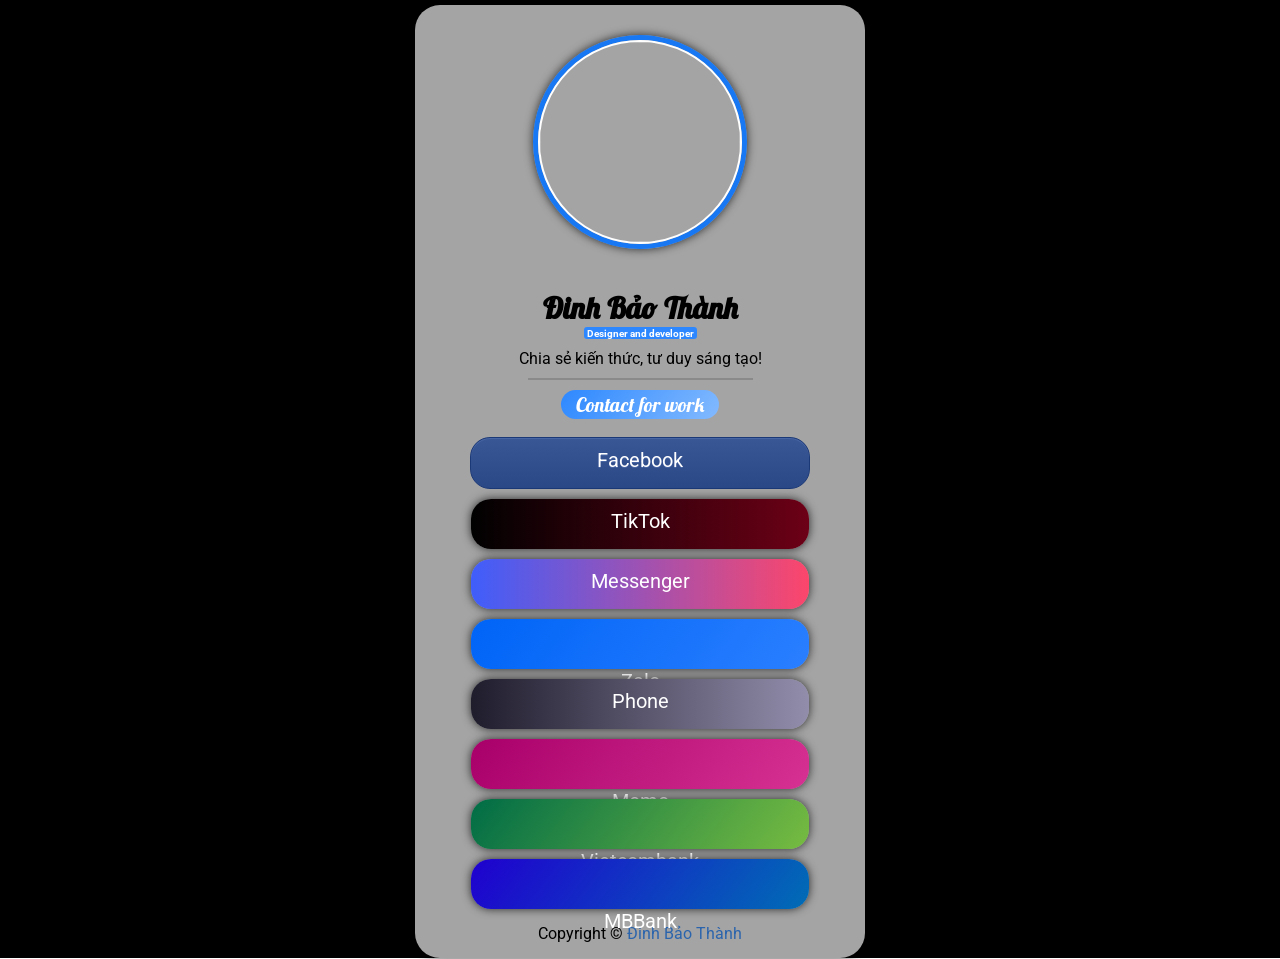
==== index.html @ b77a15d0 "Update index.html" ====
<html class="v2" dir="ltr" lang="vi" xmlns="http://www.w3.org/1999/xhtml" xmlns:b="http://www.google.com/2005/gml/b" xmlns:data="http://www.google.com/2005/gml/data" xmlns:expr="http://www.google.com/2005/gml/expr">

<head>
		<title>ThanhDB's Information</title>
<meta content="width=device-width, user-scalable=no, initial-scale=1.0, maximum-scale=1.0, minimum-scale=1.0" name="viewport">
<link href="https://1.bp.blogspot.com/-hgQuQLjKWiM/YKytpXcsa6I/AAAAAAAAFiU/j3Ixpn1632M_SuCVcgvFY01Vxg5gV2EdwCLcBGAsYHQ/s16000/favicon-1000x1000.png" rel="shortcut icon" type="image/x-icon">

<link href="https://raw.githubusercontent.com/thanhdinhbao/aboutme/8b7cab60537c223b03dc384424d38ad3d25a3074/all.css" rel="stylesheet">
<link href="https://raw.githubusercontent.com/thanhdinhbao/aboutme/main/bootstrap.min.css" rel="stylesheet">
<link href="https://raw.githubusercontent.com/thanhdinhbao/aboutme/main/sweetalert2.css" rel="stylesheet">
<!-- Bắt đầu css-->
<style id="page-skin-1" type="text/css">
<!--
@import url("https://fonts.googleapis.com/css?family=Roboto&display=swap");@import url("https://fonts.googleapis.com/css?family=Dancing+Script|Lobster|Pattaya|Srisakdi&display=swap");html,body{cursor:url("https://cdn.leanhduc.pro.vn/theme/theme-thong-tin-lien-he-version-2-0/images/mouse-f1.png"),auto}a:hover{cursor:url("https://cdn.leanhduc.pro.vn/theme/theme-thong-tin-lien-he-version-2-0/images/mouse-f2.png"),auto}.loader{background:#4568dc;background:-webkit-linear-gradient(to right,#b06ab3,#4568dc);background:linear-gradient(to right,#b06ab3,#4568dc);opacity:0.6;bottom:0;left:0;overflow:hidden;position:fixed;right:0;top:0;z-index:99999}.loader-inner{bottom:0;height:60px;left:0;margin:auto;position:absolute;right:0;top:0;width:100px}.loader-line-wrap{animation:spin 2000ms cubic-bezier(0.175,0.885,0.32,1.275) infinite;box-sizing:border-box;height:50px;left:0;overflow:hidden;position:absolute;top:0;transform-origin:50% 100%;width:100px}.loader-line{border:4px solid transparent;border-radius:100%;box-sizing:border-box;height:100px;left:0;margin:0 auto;position:absolute;right:0;top:0;width:100px}.loader-line-wrap:nth-child(1){animation-delay:-50ms}.loader-line-wrap:nth-child(2){animation-delay:-100ms}.loader-line-wrap:nth-child(3){animation-delay:-150ms}.loader-line-wrap:nth-child(4){animation-delay:-200ms}.loader-line-wrap:nth-child(5){animation-delay:-250ms}.loader-line-wrap:nth-child(1) .loader-line{border-color:hsl(0,80%,60%);height:90px;width:90px;top:7px}.loader-line-wrap:nth-child(2) .loader-line{border-color:hsl(60,80%,60%);height:76px;width:76px;top:14px}.loader-line-wrap:nth-child(3) .loader-line{border-color:hsl(120,80%,60%);height:62px;width:62px;top:21px}.loader-line-wrap:nth-child(4) .loader-line{border-color:hsl(180,80%,60%);height:48px;width:48px;top:28px}.loader-line-wrap:nth-child(5) .loader-line{border-color:hsl(240,80%,60%);height:34px;width:34px;top:35px}@keyframes spin{0%,15%{transform:rotate(0)}100%{transform:rotate(360deg)}}*{font-family:"Roboto";padding:0;margin:0}.border{position:relative;width:50%;height:2px;background-color:rgb(138,138,138)}#boxs{margin-top:3px}#bg{position:fixed;min-height:100vh;min-width:100%;background-image:url("https://cdn.leanhduc.pro.vn/theme/theme-thong-tin-lien-he-version-2-0/images/background.jpeg");background-size:cover;background-position:center;margin:0;padding:0;top:0;left:0}#window{position:absolute;min-height:100%;min-width:100%;background-color:#000000;padding:0;top:0;left:0}#main{z-index:2;position:relative;width:450px;padding-bottom:5px;background-color:#ffffffa4;border-radius:25px;margin-top:5px;-webkit-box-shadow:0 0 50px 0 rgba(0,0,0,0.74);box-shadow:0 0 10px 0 rgba(0,0,0,0.74)}#cover{position:relative;height:100%;width:100%;background-image:url("https://cdn.leanhduc.pro.vn/theme/theme-thong-tin-lien-he-version-2-0/images/cover.gif");background-position:center;background-size:cover;border-top-left-radius:25px;border-top-right-radius:25px;padding-top:30px;padding-bottom:30px}#bg-cover{position:absolute;height:100%;width:100%;background-image:url("https://cdn.leanhduc.pro.vn/theme/theme-thong-tin-lien-he-version-2-0/images/cover.gif");background-position:center;background-size:cover;border-top-left-radius:25px;border-top-right-radius:25px;filter:opacity(0.6)}#avatar{position:relative;background-position:center;background-size:cover;border-radius:100%;border:5px solid #1877f2;-webkit-box-shadow:0 0 50px 0 rgba(0,0,0,0.74);box-shadow:0 0 10px 0 rgba(0,0,0,0.74)}#avatar img{height:200px;width:200px;border-radius:50%;object-fit:cover;position:relative;border:2px solid #fff}.center{display:flex;justify-content:center;align-items:center;flex-direction:column;margin-top:0}#name{text-align:center;font-weight:bold;font-size:30px;margin-top:10px;margin-bottom:0;font-family:"Lobster"}#name i{color:#1877f2;font-size:25px}#bio{text-align:center;margin-top:10px;margin-bottom:10px;font-family:"Roboto";font-size:16px}#contact-text{display:inline-block;padding:2px 15px;border-radius:15px;margin-top:10px;margin:10px auto;text-align:center;font-weight:lighter;font-size:20px;color:#ffffff;background:rgb(45,136,255);background:rgb(45,136,255);background:-moz-linear-gradient(127deg,rgba(45,136,255,1) 0%,rgba(131,186,255,1) 100%);background:-webkit-linear-gradient(127deg,rgba(45,136,255,1) 0%,rgba(131,186,255,1) 100%);background:linear-gradient(127deg,rgba(45,136,255,1) 0%,rgba(131,186,255,1) 100%);font-family:"Lobster";transition:all 250ms;cursor:default}#contact-text:hover{transform:scale(1.2);padding:2px 55px}.box{height:50px;width:75%;margin:5px auto;border-radius:20px;background:rgb(42,100,173);background:-moz-linear-gradient(127deg,rgba(42,100,173,1) 0%,rgba(45,136,255,1) 100%);background:-webkit-linear-gradient(127deg,rgba(42,100,173,1) 0%,rgba(45,136,255,1) 100%);background:linear-gradient(127deg,rgba(42,100,173,1) 0%,rgba(45,136,255,1) 100%);filter:progid:DXImageTransform.Microsoft.gradient(startColorstr="#2a64ad",endColorstr="#2d88ff",GradientType=1);-webkit-box-shadow:0 0 50px 0 rgba(0,0,0,0.74);box-shadow:0 0 10px 0 rgba(0,0,0,0.74);z-index:1;transition:all 250ms}.box:hover{padding-right:20px}.icon{display:inline;position:relative;height:50px;width:50px}.icon i{font-size:30px;margin:10px 20px;color:#ffffff;transition:transform 250ms;z-index:2}.icon i:hover{transform:rotate(360deg)}.detail{position:relative;display:block;margin:0 auto;font-size:20px;color:#ffffff;text-align:center;margin-top:10px;transition:all 500ms;font-family:"Roboto"}.col-10{position:relative;max-height:100%}.col-10:hover .detail{filter:opacity(0);z-index:-5}.col-10:hover .linked{filter:opacity(1);z-index:5}.col-10:active .detail{filter:opacity(0);z-index:-5}.col-10:active .linked{filter:opacity(1);z-index:5}.fas{transition:all 250ms}.col-10:hover .fas{transform:rotate(360deg)}.linked{position:relative;margin:0 auto;font-size:20px;color:#ffffff;text-align:center;margin-top:10px;transition:all 500ms;top:-40px;z-index:-2;filter:opacity(0);transition:all 1000ms;font-family:"Roboto"}.div-logo{position:relative;height:30px;width:30px;background-position:center;background-size:cover;margin:10px 20px;z-index:5;transition:all 250ms}.div-logo:hover{transform:rotate(360deg)}@media only screen and (max-width:540px){#main{width:100vw;margin-top:0vw;margin-bottom:0;border-radius:0}#bg-cover{border-radius:0}#window{min-height:100%;min-width:100%}.linked{font-size:19px}}.facebook{background:#3a5795;color:#1c3977;background:linear-gradient(to bottom,#3a5795 0%,#2b4886 100%);background:-webkit-gradient(linear,left top,left bottom,color-stop(0%,#3a5795),color-stop(100%,#2b4886));background:-webkit-linear-gradient(top,#3a5795 0%,#2b4886 100%);background:-moz-linear-gradient(top,#3a5795 0%,#2b4886 100%);background:-o-linear-gradient(top,#3a5795 0%,#2b4886 100%);background:-ms-linear-gradient(top,#3a5795 0%,#2b4886 100%);filter:progid:DXImageTransform.Microsoft.gradient(startColorstr='#3A5795',endColorstr='#2B4886',GradientType=0);border:1px solid #1c3977;text-shadow:0 1px 0 #4966a4;-webkit-text-shadow:0 1px 0 #4966a4;-moz-text-shadow:0 1px 0 #4966a4;box-shadow:inset 0 1px 0 #4966a4;-webkit-box-shadow:inset 0 1px 0 #4966a4;-moz-box-shadow:inset 0 1px 0 #4966a4}.messenger{background:#fc466b;background:-webkit-linear-gradient(to right,#3f5efb,#fc466b);background:linear-gradient(to right,#3f5efb,#fc466b)}.tiktok{background:#010101;background:-webkit-linear-gradient(to right,#010101,#6c0016);background:linear-gradient(to right,#010101,#6c0016)}.zalo{background:#0064f7;background:linear-gradient(127deg,#0064f7 0%,#2a7fff 100%)}.zalo-icon{background-image:url("https://cdn.leanhduc.pro.vn/theme/theme-thong-tin-lien-he-version-2-0/images/zalo.png")}.phone{background:#1f1c2c;background:-webkit-linear-gradient(to right,#1f1c2c,#928dab);background:linear-gradient(to right,#1f1c2c,#928dab)}.momo{background:#a80069;background:linear-gradient(127deg,#a80069 0%,#d73193 100%)}.momo-icon{background-image:url("https://cdn.leanhduc.pro.vn/theme/theme-thong-tin-lien-he-version-2-0/images/momo.png")}.vietcombank{background:#006c46;background:linear-gradient(127deg,#006c46 0%,#77bc41 100%)}.vietcombank-icon{background-image:url("https://cdn.leanhduc.pro.vn/theme/theme-thong-tin-lien-he-version-2-0/images/vietcombank.png")}.mbbank{background:#1f00cf;background:linear-gradient(127deg,#1f00cf 0%,#006db5 100%)}.mbbank-icon{background-image:url("https://cdn.leanhduc.pro.vn/theme/theme-thong-tin-lien-he-version-2-0/images/mbbank.png")}.badge{font-weight:bold;color:#ffffff;background-color:#2d88ff;padding:0.5px 3px;border-radius:3px;font-size:10px}a{text-decoration:none!important;color:rgb(42,100,173)!important}
-->
</style>
<style>
.swal2-popup.swal2-toast{box-sizing:border-box;grid-column:1/4!important;grid-row:1/4!important;grid-template-columns:1fr 99fr 1fr;padding:1em;overflow-y:hidden;background:#fff;box-shadow:0 0 1px hsla(0deg,0%,0%,.075),0 1px 2px hsla(0deg,0%,0%,.075),1px 2px 4px hsla(0deg,0%,0%,.075),1px 3px 8px hsla(0deg,0%,0%,.075),2px 4px 16px hsla(0deg,0%,0%,.075);pointer-events:all}.swal2-popup.swal2-toast>*{grid-column:2}.swal2-popup.swal2-toast .swal2-title{margin:.5em 1em;padding:0;font-size:1em;text-align:initial}.swal2-popup.swal2-toast .swal2-loading{justify-content:center}.swal2-popup.swal2-toast .swal2-input{height:2em;margin:.5em;font-size:1em}.swal2-popup.swal2-toast .swal2-validation-message{font-size:1em}.swal2-popup.swal2-toast .swal2-footer{margin:.5em 0 0;padding:.5em 0 0;font-size:.8em}.swal2-popup.swal2-toast .swal2-close{grid-column:3/3;grid-row:1/99;align-self:center;width:.8em;height:.8em;margin:0;font-size:2em}.swal2-popup.swal2-toast .swal2-html-container{margin:.5em 1em;padding:0;font-size:1em;text-align:initial}.swal2-popup.swal2-toast .swal2-html-container:empty{padding:0}.swal2-popup.swal2-toast .swal2-loader{grid-column:1;grid-row:1/99;align-self:center;width:2em;height:2em;margin:.25em}.swal2-popup.swal2-toast .swal2-icon{grid-column:1;grid-row:1/99;align-self:center;width:2em;min-width:2em;height:2em;margin:0 .5em 0 0}.swal2-popup.swal2-toast .swal2-icon .swal2-icon-content{display:flex;align-items:center;font-size:1.8em;font-weight:700}.swal2-popup.swal2-toast .swal2-icon.swal2-success .swal2-success-ring{width:2em;height:2em}.swal2-popup.swal2-toast .swal2-icon.swal2-error [class^=swal2-x-mark-line]{top:.875em;width:1.375em}.swal2-popup.swal2-toast .swal2-icon.swal2-error [class^=swal2-x-mark-line][class$=left]{left:.3125em}.swal2-popup.swal2-toast .swal2-icon.swal2-error [class^=swal2-x-mark-line][class$=right]{right:.3125em}.swal2-popup.swal2-toast .swal2-actions{justify-content:flex-start;height:auto;margin:0;margin-top:.5em;padding:0 .5em}.swal2-popup.swal2-toast .swal2-styled{margin:.25em .5em;padding:.4em .6em;font-size:1em}.swal2-popup.swal2-toast .swal2-success{border-color:#a5dc86}.swal2-popup.swal2-toast .swal2-success [class^=swal2-success-circular-line]{position:absolute;width:1.6em;height:3em;transform:rotate(45deg);border-radius:50%}.swal2-popup.swal2-toast .swal2-success [class^=swal2-success-circular-line][class$=left]{top:-.8em;left:-.5em;transform:rotate(-45deg);transform-origin:2em 2em;border-radius:4em 0 0 4em}.swal2-popup.swal2-toast .swal2-success [class^=swal2-success-circular-line][class$=right]{top:-.25em;left:.9375em;transform-origin:0 1.5em;border-radius:0 4em 4em 0}.swal2-popup.swal2-toast .swal2-success .swal2-success-ring{width:2em;height:2em}.swal2-popup.swal2-toast .swal2-success .swal2-success-fix{top:0;left:.4375em;width:.4375em;height:2.6875em}.swal2-popup.swal2-toast .swal2-success [class^=swal2-success-line]{height:.3125em}.swal2-popup.swal2-toast .swal2-success [class^=swal2-success-line][class$=tip]{top:1.125em;left:.1875em;width:.75em}.swal2-popup.swal2-toast .swal2-success [class^=swal2-success-line][class$=long]{top:.9375em;right:.1875em;width:1.375em}.swal2-popup.swal2-toast .swal2-success.swal2-icon-show .swal2-success-line-tip{-webkit-animation:swal2-toast-animate-success-line-tip .75s;animation:swal2-toast-animate-success-line-tip .75s}.swal2-popup.swal2-toast .swal2-success.swal2-icon-show .swal2-success-line-long{-webkit-animation:swal2-toast-animate-success-line-long .75s;animation:swal2-toast-animate-success-line-long .75s}.swal2-popup.swal2-toast.swal2-show{-webkit-animation:swal2-toast-show .5s;animation:swal2-toast-show .5s}.swal2-popup.swal2-toast.swal2-hide{-webkit-animation:swal2-toast-hide .1s forwards;animation:swal2-toast-hide .1s forwards}.swal2-container{display:grid;position:fixed;z-index:1060;top:0;right:0;bottom:0;left:0;box-sizing:border-box;grid-template-areas:"top-start     top            top-end" "center-start  center         center-end" "bottom-start  bottom-center  bottom-end";grid-template-rows:minmax(-webkit-min-content,auto) minmax(-webkit-min-content,auto) minmax(-webkit-min-content,auto);grid-template-rows:minmax(min-content,auto) minmax(min-content,auto) minmax(min-content,auto);height:100%;padding:.625em;overflow-x:hidden;transition:background-color .1s;-webkit-overflow-scrolling:touch}.swal2-container.swal2-backdrop-show,.swal2-container.swal2-noanimation{background:rgba(0,0,0,.4)}.swal2-container.swal2-backdrop-hide{background:0 0!important}.swal2-container.swal2-bottom-start,.swal2-container.swal2-center-start,.swal2-container.swal2-top-start{grid-template-columns:minmax(0,1fr) auto auto}.swal2-container.swal2-bottom,.swal2-container.swal2-center,.swal2-container.swal2-top{grid-template-columns:auto minmax(0,1fr) auto}.swal2-container.swal2-bottom-end,.swal2-container.swal2-center-end,.swal2-container.swal2-top-end{grid-template-columns:auto auto minmax(0,1fr)}.swal2-container.swal2-top-start>.swal2-popup{align-self:start}.swal2-container.swal2-top>.swal2-popup{grid-column:2;align-self:start;justify-self:center}.swal2-container.swal2-top-end>.swal2-popup,.swal2-container.swal2-top-right>.swal2-popup{grid-column:3;align-self:start;justify-self:end}.swal2-container.swal2-center-left>.swal2-popup,.swal2-container.swal2-center-start>.swal2-popup{grid-row:2;align-self:center}.swal2-container.swal2-center>.swal2-popup{grid-column:2;grid-row:2;align-self:center;justify-self:center}.swal2-container.swal2-center-end>.swal2-popup,.swal2-container.swal2-center-right>.swal2-popup{grid-column:3;grid-row:2;align-self:center;justify-self:end}.swal2-container.swal2-bottom-left>.swal2-popup,.swal2-container.swal2-bottom-start>.swal2-popup{grid-column:1;grid-row:3;align-self:end}.swal2-container.swal2-bottom>.swal2-popup{grid-column:2;grid-row:3;justify-self:center;align-self:end}.swal2-container.swal2-bottom-end>.swal2-popup,.swal2-container.swal2-bottom-right>.swal2-popup{grid-column:3;grid-row:3;align-self:end;justify-self:end}.swal2-container.swal2-grow-fullscreen>.swal2-popup,.swal2-container.swal2-grow-row>.swal2-popup{grid-column:1/4;width:100%}.swal2-container.swal2-grow-column>.swal2-popup,.swal2-container.swal2-grow-fullscreen>.swal2-popup{grid-row:1/4;align-self:stretch}.swal2-container.swal2-no-transition{transition:none!important}.swal2-popup{display:none;position:relative;box-sizing:border-box;grid-template-columns:minmax(0,100%);width:32em;max-width:100%;padding:0 0 1.25em;border:none;border-radius:5px;background:#fff;color:#545454;font-family:inherit;font-size:1rem}.swal2-popup:focus{outline:0}.swal2-popup.swal2-loading{overflow-y:hidden}.swal2-title{position:relative;max-width:100%;margin:0;padding:.8em 1em 0;color:inherit;font-size:1.875em;font-weight:600;text-align:center;text-transform:none;word-wrap:break-word}.swal2-actions{display:flex;z-index:1;box-sizing:border-box;flex-wrap:wrap;align-items:center;justify-content:center;width:auto;margin:1.25em auto 0;padding:0}.swal2-actions:not(.swal2-loading) .swal2-styled[disabled]{opacity:.4}.swal2-actions:not(.swal2-loading) .swal2-styled:hover{background-image:linear-gradient(rgba(0,0,0,.1),rgba(0,0,0,.1))}.swal2-actions:not(.swal2-loading) .swal2-styled:active{background-image:linear-gradient(rgba(0,0,0,.2),rgba(0,0,0,.2))}.swal2-loader{display:none;align-items:center;justify-content:center;width:2.2em;height:2.2em;margin:0 1.875em;-webkit-animation:swal2-rotate-loading 1.5s linear 0s infinite normal;animation:swal2-rotate-loading 1.5s linear 0s infinite normal;border-width:.25em;border-style:solid;border-radius:100%;border-color:#2778c4 transparent #2778c4 transparent}.swal2-styled{margin:.3125em;padding:.625em 1.1em;transition:box-shadow .1s;box-shadow:0 0 0 3px transparent;font-weight:500}.swal2-styled:not([disabled]){cursor:pointer}.swal2-styled.swal2-confirm{border:0;border-radius:.25em;background:initial;background-color:#7066e0;color:#fff;font-size:1em}.swal2-styled.swal2-confirm:focus{box-shadow:0 0 0 3px rgba(112,102,224,.5)}.swal2-styled.swal2-deny{border:0;border-radius:.25em;background:initial;background-color:#dc3741;color:#fff;font-size:1em}.swal2-styled.swal2-deny:focus{box-shadow:0 0 0 3px rgba(220,55,65,.5)}.swal2-styled.swal2-cancel{border:0;border-radius:.25em;background:initial;background-color:#6e7881;color:#fff;font-size:1em}.swal2-styled.swal2-cancel:focus{box-shadow:0 0 0 3px rgba(110,120,129,.5)}.swal2-styled.swal2-default-outline:focus{box-shadow:0 0 0 3px rgba(100,150,200,.5)}.swal2-styled:focus{outline:0}.swal2-styled::-moz-focus-inner{border:0}.swal2-footer{justify-content:center;margin:1em 0 0;padding:1em 1em 0;border-top:1px solid #eee;color:inherit;font-size:1em}.swal2-timer-progress-bar-container{position:absolute;right:0;bottom:0;left:0;grid-column:auto!important;overflow:hidden;border-bottom-right-radius:5px;border-bottom-left-radius:5px}.swal2-timer-progress-bar{width:100%;height:.25em;background:rgba(0,0,0,.2)}.swal2-image{max-width:100%;margin:2em auto 1em}.swal2-close{z-index:2;align-items:center;justify-content:center;width:1.2em;height:1.2em;margin-top:0;margin-right:0;margin-bottom:-1.2em;padding:0;overflow:hidden;transition:color .1s,box-shadow .1s;border:none;border-radius:5px;background:0 0;color:#ccc;font-family:serif;font-family:monospace;font-size:2.5em;cursor:pointer;justify-self:end}.swal2-close:hover{transform:none;background:0 0;color:#f27474}.swal2-close:focus{outline:0;box-shadow:inset 0 0 0 3px rgba(100,150,200,.5)}.swal2-close::-moz-focus-inner{border:0}.swal2-html-container{z-index:1;justify-content:center;margin:1em 1.6em .3em;padding:0;overflow:auto;color:inherit;font-size:1.125em;font-weight:400;line-height:normal;text-align:center;word-wrap:break-word;word-break:break-word}.swal2-checkbox,.swal2-file,.swal2-input,.swal2-radio,.swal2-select,.swal2-textarea{margin:1em 2em 3px}.swal2-file,.swal2-input,.swal2-textarea{box-sizing:border-box;width:auto;transition:border-color .1s,box-shadow .1s;border:1px solid #d9d9d9;border-radius:.1875em;background:0 0;box-shadow:inset 0 1px 1px rgba(0,0,0,.06),0 0 0 3px transparent;color:inherit;font-size:1.125em}.swal2-file.swal2-inputerror,.swal2-input.swal2-inputerror,.swal2-textarea.swal2-inputerror{border-color:#f27474!important;box-shadow:0 0 2px #f27474!important}.swal2-file:focus,.swal2-input:focus,.swal2-textarea:focus{border:1px solid #b4dbed;outline:0;box-shadow:inset 0 1px 1px rgba(0,0,0,.06),0 0 0 3px rgba(100,150,200,.5)}.swal2-file::-moz-placeholder,.swal2-input::-moz-placeholder,.swal2-textarea::-moz-placeholder{color:#ccc}.swal2-file:-ms-input-placeholder,.swal2-input:-ms-input-placeholder,.swal2-textarea:-ms-input-placeholder{color:#ccc}.swal2-file::placeholder,.swal2-input::placeholder,.swal2-textarea::placeholder{color:#ccc}.swal2-range{margin:1em 2em 3px;background:#fff}.swal2-range input{width:80%}.swal2-range output{width:20%;color:inherit;font-weight:600;text-align:center}.swal2-range input,.swal2-range output{height:2.625em;padding:0;font-size:1.125em;line-height:2.625em}.swal2-input{height:2.625em;padding:0 .75em}.swal2-file{width:75%;margin-right:auto;margin-left:auto;background:0 0;font-size:1.125em}.swal2-textarea{height:6.75em;padding:.75em}.swal2-select{min-width:50%;max-width:100%;padding:.375em .625em;background:0 0;color:inherit;font-size:1.125em}.swal2-checkbox,.swal2-radio{align-items:center;justify-content:center;background:#fff;color:inherit}.swal2-checkbox label,.swal2-radio label{margin:0 .6em;font-size:1.125em}.swal2-checkbox input,.swal2-radio input{flex-shrink:0;margin:0 .4em}.swal2-input-label{display:flex;justify-content:center;margin:1em auto 0}.swal2-validation-message{align-items:center;justify-content:center;margin:1em 0 0;padding:.625em;overflow:hidden;background:#f0f0f0;color:#666;font-size:1em;font-weight:300}.swal2-validation-message::before{content:"!";display:inline-block;width:1.5em;min-width:1.5em;height:1.5em;margin:0 .625em;border-radius:50%;background-color:#f27474;color:#fff;font-weight:600;line-height:1.5em;text-align:center}.swal2-icon{position:relative;box-sizing:content-box;justify-content:center;width:5em;height:5em;margin:2.5em auto .6em;border:.25em solid transparent;border-radius:50%;border-color:#000;font-family:inherit;line-height:5em;cursor:default;-webkit-user-select:none;-moz-user-select:none;-ms-user-select:none;user-select:none}.swal2-icon .swal2-icon-content{display:flex;align-items:center;font-size:3.75em}.swal2-icon.swal2-error{border-color:#f27474;color:#f27474}.swal2-icon.swal2-error .swal2-x-mark{position:relative;flex-grow:1}.swal2-icon.swal2-error [class^=swal2-x-mark-line]{display:block;position:absolute;top:2.3125em;width:2.9375em;height:.3125em;border-radius:.125em;background-color:#f27474}.swal2-icon.swal2-error [class^=swal2-x-mark-line][class$=left]{left:1.0625em;transform:rotate(45deg)}.swal2-icon.swal2-error [class^=swal2-x-mark-line][class$=right]{right:1em;transform:rotate(-45deg)}.swal2-icon.swal2-error.swal2-icon-show{-webkit-animation:swal2-animate-error-icon .5s;animation:swal2-animate-error-icon .5s}.swal2-icon.swal2-error.swal2-icon-show .swal2-x-mark{-webkit-animation:swal2-animate-error-x-mark .5s;animation:swal2-animate-error-x-mark .5s}.swal2-icon.swal2-warning{border-color:#facea8;color:#f8bb86}.swal2-icon.swal2-warning.swal2-icon-show{-webkit-animation:swal2-animate-error-icon .5s;animation:swal2-animate-error-icon .5s}.swal2-icon.swal2-warning.swal2-icon-show .swal2-icon-content{-webkit-animation:swal2-animate-i-mark .5s;animation:swal2-animate-i-mark .5s}.swal2-icon.swal2-info{border-color:#9de0f6;color:#3fc3ee}.swal2-icon.swal2-info.swal2-icon-show{-webkit-animation:swal2-animate-error-icon .5s;animation:swal2-animate-error-icon .5s}.swal2-icon.swal2-info.swal2-icon-show .swal2-icon-content{-webkit-animation:swal2-animate-i-mark .8s;animation:swal2-animate-i-mark .8s}.swal2-icon.swal2-question{border-color:#c9dae1;color:#87adbd}.swal2-icon.swal2-question.swal2-icon-show{-webkit-animation:swal2-animate-error-icon .5s;animation:swal2-animate-error-icon .5s}.swal2-icon.swal2-question.swal2-icon-show .swal2-icon-content{-webkit-animation:swal2-animate-question-mark .8s;animation:swal2-animate-question-mark .8s}.swal2-icon.swal2-success{border-color:#a5dc86;color:#a5dc86}.swal2-icon.swal2-success [class^=swal2-success-circular-line]{position:absolute;width:3.75em;height:7.5em;transform:rotate(45deg);border-radius:50%}.swal2-icon.swal2-success [class^=swal2-success-circular-line][class$=left]{top:-.4375em;left:-2.0635em;transform:rotate(-45deg);transform-origin:3.75em 3.75em;border-radius:7.5em 0 0 7.5em}.swal2-icon.swal2-success [class^=swal2-success-circular-line][class$=right]{top:-.6875em;left:1.875em;transform:rotate(-45deg);transform-origin:0 3.75em;border-radius:0 7.5em 7.5em 0}.swal2-icon.swal2-success .swal2-success-ring{position:absolute;z-index:2;top:-.25em;left:-.25em;box-sizing:content-box;width:100%;height:100%;border:.25em solid rgba(165,220,134,.3);border-radius:50%}.swal2-icon.swal2-success .swal2-success-fix{position:absolute;z-index:1;top:.5em;left:1.625em;width:.4375em;height:5.625em;transform:rotate(-45deg)}.swal2-icon.swal2-success [class^=swal2-success-line]{display:block;position:absolute;z-index:2;height:.3125em;border-radius:.125em;background-color:#a5dc86}.swal2-icon.swal2-success [class^=swal2-success-line][class$=tip]{top:2.875em;left:.8125em;width:1.5625em;transform:rotate(45deg)}.swal2-icon.swal2-success [class^=swal2-success-line][class$=long]{top:2.375em;right:.5em;width:2.9375em;transform:rotate(-45deg)}.swal2-icon.swal2-success.swal2-icon-show .swal2-success-line-tip{-webkit-animation:swal2-animate-success-line-tip .75s;animation:swal2-animate-success-line-tip .75s}.swal2-icon.swal2-success.swal2-icon-show .swal2-success-line-long{-webkit-animation:swal2-animate-success-line-long .75s;animation:swal2-animate-success-line-long .75s}.swal2-icon.swal2-success.swal2-icon-show .swal2-success-circular-line-right{-webkit-animation:swal2-rotate-success-circular-line 4.25s ease-in;animation:swal2-rotate-success-circular-line 4.25s ease-in}.swal2-progress-steps{flex-wrap:wrap;align-items:center;max-width:100%;margin:1.25em auto;padding:0;background:0 0;font-weight:600}.swal2-progress-steps li{display:inline-block;position:relative}.swal2-progress-steps .swal2-progress-step{z-index:20;flex-shrink:0;width:2em;height:2em;border-radius:2em;background:#2778c4;color:#fff;line-height:2em;text-align:center}.swal2-progress-steps .swal2-progress-step.swal2-active-progress-step{background:#2778c4}.swal2-progress-steps .swal2-progress-step.swal2-active-progress-step~.swal2-progress-step{background:#add8e6;color:#fff}.swal2-progress-steps .swal2-progress-step.swal2-active-progress-step~.swal2-progress-step-line{background:#add8e6}.swal2-progress-steps .swal2-progress-step-line{z-index:10;flex-shrink:0;width:2.5em;height:.4em;margin:0 -1px;background:#2778c4}[class^=swal2]{-webkit-tap-highlight-color:transparent}.swal2-show{-webkit-animation:swal2-show .3s;animation:swal2-show .3s}.swal2-hide{-webkit-animation:swal2-hide .15s forwards;animation:swal2-hide .15s forwards}.swal2-noanimation{transition:none}.swal2-scrollbar-measure{position:absolute;top:-9999px;width:50px;height:50px;overflow:scroll}.swal2-rtl .swal2-close{margin-right:initial;margin-left:0}.swal2-rtl .swal2-timer-progress-bar{right:0;left:auto}.swal2-no-war{display:flex;position:fixed;z-index:1061;top:0;left:0;align-items:center;justify-content:center;width:100%;height:3.375em;background:#20232a;color:#fff;text-align:center}.swal2-no-war a{color:#61dafb;text-decoration:none}.swal2-no-war a:hover{text-decoration:underline}@-webkit-keyframes swal2-toast-show{0%{transform:translateY(-.625em) rotateZ(2deg)}33%{transform:translateY(0) rotateZ(-2deg)}66%{transform:translateY(.3125em) rotateZ(2deg)}100%{transform:translateY(0) rotateZ(0)}}@keyframes swal2-toast-show{0%{transform:translateY(-.625em) rotateZ(2deg)}33%{transform:translateY(0) rotateZ(-2deg)}66%{transform:translateY(.3125em) rotateZ(2deg)}100%{transform:translateY(0) rotateZ(0)}}@-webkit-keyframes swal2-toast-hide{100%{transform:rotateZ(1deg);opacity:0}}@keyframes swal2-toast-hide{100%{transform:rotateZ(1deg);opacity:0}}@-webkit-keyframes swal2-toast-animate-success-line-tip{0%{top:.5625em;left:.0625em;width:0}54%{top:.125em;left:.125em;width:0}70%{top:.625em;left:-.25em;width:1.625em}84%{top:1.0625em;left:.75em;width:.5em}100%{top:1.125em;left:.1875em;width:.75em}}@keyframes swal2-toast-animate-success-line-tip{0%{top:.5625em;left:.0625em;width:0}54%{top:.125em;left:.125em;width:0}70%{top:.625em;left:-.25em;width:1.625em}84%{top:1.0625em;left:.75em;width:.5em}100%{top:1.125em;left:.1875em;width:.75em}}@-webkit-keyframes swal2-toast-animate-success-line-long{0%{top:1.625em;right:1.375em;width:0}65%{top:1.25em;right:.9375em;width:0}84%{top:.9375em;right:0;width:1.125em}100%{top:.9375em;right:.1875em;width:1.375em}}@keyframes swal2-toast-animate-success-line-long{0%{top:1.625em;right:1.375em;width:0}65%{top:1.25em;right:.9375em;width:0}84%{top:.9375em;right:0;width:1.125em}100%{top:.9375em;right:.1875em;width:1.375em}}@-webkit-keyframes swal2-show{0%{transform:scale(.7)}45%{transform:scale(1.05)}80%{transform:scale(.95)}100%{transform:scale(1)}}@keyframes swal2-show{0%{transform:scale(.7)}45%{transform:scale(1.05)}80%{transform:scale(.95)}100%{transform:scale(1)}}@-webkit-keyframes swal2-hide{0%{transform:scale(1);opacity:1}100%{transform:scale(.5);opacity:0}}@keyframes swal2-hide{0%{transform:scale(1);opacity:1}100%{transform:scale(.5);opacity:0}}@-webkit-keyframes swal2-animate-success-line-tip{0%{top:1.1875em;left:.0625em;width:0}54%{top:1.0625em;left:.125em;width:0}70%{top:2.1875em;left:-.375em;width:3.125em}84%{top:3em;left:1.3125em;width:1.0625em}100%{top:2.8125em;left:.8125em;width:1.5625em}}@keyframes swal2-animate-success-line-tip{0%{top:1.1875em;left:.0625em;width:0}54%{top:1.0625em;left:.125em;width:0}70%{top:2.1875em;left:-.375em;width:3.125em}84%{top:3em;left:1.3125em;width:1.0625em}100%{top:2.8125em;left:.8125em;width:1.5625em}}@-webkit-keyframes swal2-animate-success-line-long{0%{top:3.375em;right:2.875em;width:0}65%{top:3.375em;right:2.875em;width:0}84%{top:2.1875em;right:0;width:3.4375em}100%{top:2.375em;right:.5em;width:2.9375em}}@keyframes swal2-animate-success-line-long{0%{top:3.375em;right:2.875em;width:0}65%{top:3.375em;right:2.875em;width:0}84%{top:2.1875em;right:0;width:3.4375em}100%{top:2.375em;right:.5em;width:2.9375em}}@-webkit-keyframes swal2-rotate-success-circular-line{0%{transform:rotate(-45deg)}5%{transform:rotate(-45deg)}12%{transform:rotate(-405deg)}100%{transform:rotate(-405deg)}}@keyframes swal2-rotate-success-circular-line{0%{transform:rotate(-45deg)}5%{transform:rotate(-45deg)}12%{transform:rotate(-405deg)}100%{transform:rotate(-405deg)}}@-webkit-keyframes swal2-animate-error-x-mark{0%{margin-top:1.625em;transform:scale(.4);opacity:0}50%{margin-top:1.625em;transform:scale(.4);opacity:0}80%{margin-top:-.375em;transform:scale(1.15)}100%{margin-top:0;transform:scale(1);opacity:1}}@keyframes swal2-animate-error-x-mark{0%{margin-top:1.625em;transform:scale(.4);opacity:0}50%{margin-top:1.625em;transform:scale(.4);opacity:0}80%{margin-top:-.375em;transform:scale(1.15)}100%{margin-top:0;transform:scale(1);opacity:1}}@-webkit-keyframes swal2-animate-error-icon{0%{transform:rotateX(100deg);opacity:0}100%{transform:rotateX(0);opacity:1}}@keyframes swal2-animate-error-icon{0%{transform:rotateX(100deg);opacity:0}100%{transform:rotateX(0);opacity:1}}@-webkit-keyframes swal2-rotate-loading{0%{transform:rotate(0)}100%{transform:rotate(360deg)}}@keyframes swal2-rotate-loading{0%{transform:rotate(0)}100%{transform:rotate(360deg)}}@-webkit-keyframes swal2-animate-question-mark{0%{transform:rotateY(-360deg)}100%{transform:rotateY(0)}}@keyframes swal2-animate-question-mark{0%{transform:rotateY(-360deg)}100%{transform:rotateY(0)}}@-webkit-keyframes swal2-animate-i-mark{0%{transform:rotateZ(45deg);opacity:0}25%{transform:rotateZ(-25deg);opacity:.4}50%{transform:rotateZ(15deg);opacity:.8}75%{transform:rotateZ(-5deg);opacity:1}100%{transform:rotateX(0);opacity:1}}@keyframes swal2-animate-i-mark{0%{transform:rotateZ(45deg);opacity:0}25%{transform:rotateZ(-25deg);opacity:.4}50%{transform:rotateZ(15deg);opacity:.8}75%{transform:rotateZ(-5deg);opacity:1}100%{transform:rotateX(0);opacity:1}}body.swal2-shown:not(.swal2-no-backdrop):not(.swal2-toast-shown){overflow:hidden}body.swal2-height-auto{height:auto!important}body.swal2-no-backdrop .swal2-container{background-color:transparent!important;pointer-events:none}body.swal2-no-backdrop .swal2-container .swal2-popup{pointer-events:all}body.swal2-no-backdrop .swal2-container .swal2-modal{box-shadow:0 0 10px rgba(0,0,0,.4)}@media print{body.swal2-shown:not(.swal2-no-backdrop):not(.swal2-toast-shown){overflow-y:scroll!important}body.swal2-shown:not(.swal2-no-backdrop):not(.swal2-toast-shown)>[aria-hidden=true]{display:none}body.swal2-shown:not(.swal2-no-backdrop):not(.swal2-toast-shown) .swal2-container{position:static!important}}body.swal2-toast-shown .swal2-container{box-sizing:border-box;width:360px;max-width:100%;background-color:transparent;pointer-events:none}body.swal2-toast-shown .swal2-container.swal2-top{top:0;right:auto;bottom:auto;left:50%;transform:translateX(-50%)}body.swal2-toast-shown .swal2-container.swal2-top-end,body.swal2-toast-shown .swal2-container.swal2-top-right{top:0;right:0;bottom:auto;left:auto}body.swal2-toast-shown .swal2-container.swal2-top-left,body.swal2-toast-shown .swal2-container.swal2-top-start{top:0;right:auto;bottom:auto;left:0}body.swal2-toast-shown .swal2-container.swal2-center-left,body.swal2-toast-shown .swal2-container.swal2-center-start{top:50%;right:auto;bottom:auto;left:0;transform:translateY(-50%)}body.swal2-toast-shown .swal2-container.swal2-center{top:50%;right:auto;bottom:auto;left:50%;transform:translate(-50%,-50%)}body.swal2-toast-shown .swal2-container.swal2-center-end,body.swal2-toast-shown .swal2-container.swal2-center-right{top:50%;right:0;bottom:auto;left:auto;transform:translateY(-50%)}body.swal2-toast-shown .swal2-container.swal2-bottom-left,body.swal2-toast-shown .swal2-container.swal2-bottom-start{top:auto;right:auto;bottom:0;left:0}body.swal2-toast-shown .swal2-container.swal2-bottom{top:auto;right:auto;bottom:0;left:50%;transform:translateX(-50%)}body.swal2-toast-shown .swal2-container.swal2-bottom-end,body.swal2-toast-shown .swal2-container.swal2-bottom-right{top:auto;right:0;bottom:0;left:auto}
</style>
</head>
	<!-- Bắt đầu phần hiển thị -->
<body>
<div class="loader" style="display: none;">
<div class="loader-inner">
<div class="loader-line-wrap">
<div class="loader-line"></div>
</div>
<div class="loader-line-wrap">
<div class="loader-line"></div>
</div>
<div class="loader-line-wrap">
<div class="loader-line"></div>
</div>
<div class="loader-line-wrap">
<div class="loader-line"></div>
</div>
<div class="loader-line-wrap">
<div class="loader-line"></div>
</div>
</div>
</div>
<!-- main -->
<div class="center" id="window">
<div id="main">
<!-- avatar -->
<div class="center" id="cover">
<div id="bg-cover"></div>
<div id="avatar">
<img alt="avt" src="https://raw.githubusercontent.com/thanhdinhbao/aboutme/main/thanhdinhbao.jpg">
</div>
</div>
<div id="content">
<!-- info -->
<p id="name">
						Đinh Bảo Thành <i class="fad fa-badge-check"></i>
</p>
<div class="center">
<span class="badge">
<i class="fas fa-code"></i> Designer and developer
						</span>
</div>
<p id="bio">Chia sẻ kiến thức, tư duy sáng tạo!</p>
<div class="center">
<div class="border"></div>
<p id="contact-text">Contact for work</p>
</div>
<!-- contact -->
<div class="center boxs" id="boxs">
<!-- facebook -->
<div class="box facebook">
<div class="row">
<div class="col-2">
<div class="icon"><i class="fab fa-facebook"></i></div>
</div>
<div class="col-10" onclick="openlink(&quot;https://www.facebook.com/thanhdinhbao.k20/&quot;)">
<p class="detail">Facebook</p>
<p class="linked">Đinh Bảo Thành</p>
</div>
</div>
</div>
<!-- tiktok -->
<div class="box tiktok">
<div class="row">
<div class="col-2">
<div class="icon">
<i class="fab fa-tiktok"></i>
</div>
</div>
<div class="col-10" onclick="openlink(&quot;https://www.tiktok.com/@thanhdinhbao&quot;)">
<p class="detail">TikTok</p>
<p class="linked">Đinh Bảo Thành</p>
</div>
</div>
</div>
<!-- messenger -->
<div class="box messenger">
<div class="row">
<div class="col-2">
<div class="icon">
<i class="fab fa-facebook-messenger"></i>
</div>
</div>
<div class="col-10" onclick="openlink(&quot;https://www.m.me/thanhdinhbao.k20/&quot;)">
<p class="detail">Messenger</p>
<p class="linked">Đinh Bảo Thành</p>
</div>
</div>
</div>
<!-- zalo -->
<div class="box zalo">
<div class="row">
<div class="col-2">
<div class="icon">
<div class="div-logo zalo-icon"></div>
</div>
</div>
<div class="col-10" onclick="openlink(&quot;https://www.zalo.me/0396084000/&quot;);">
<p class="detail">Zalo</p>
<p class="linked">Đinh Bảo Thành</p>
</div>
</div>
</div>
<!-- phone -->
<div class="box phone">
<div class="row">
<div class="col-2">
<div class="icon">
<i class="fas fa-phone"></i>
</div>
</div>
<div class="col-10" onclick="openlink(&quot;tel:+84396084000&quot;);">
<p class="detail">Phone</p>
<p class="linked">0396.084.000</p>
</div>
</div>
</div>
<!-- momo -->
<div class="box momo">
<div class="row">
<div class="col-2">
<div class="icon">
<div class="div-logo momo-icon"></div>
</div>
</div>
<div class="col-10" onclick="openlink(&quot;https://nhantien.momo.vn/0396084000&quot;);">
<p class="detail">Momo</p>
<p class="linked">0396.084.000</p>
</div>
</div>
</div>
<!-- vietcombank-->
<div class="box vietcombank">
<div class="row">
<div class="col-2">
<div class="icon">
<div class="div-logo vietcombank-icon"></div>
</div>
</div>
<div class="col-10" onclick="copytext(&quot;123456789&quot;);">
<p class="detail">Vietcombank</p>
<p class="linked">Chưa có hehe</p>
</div>
</div>
</div>
<!-- mbbank -->
<div class="box mbbank">
<div class="row">
<div class="col-2">
<div class="icon">
<div class="div-logo mbbank-icon"></div>
</div>
</div>
<div class="col-10" onclick="copytext(&quot;92222228386&quot;);">
<p class="detail">MBBank</p>
<p class="linked">92222228386</p>
</div>
</div>
</div>
</div>
<p id="bio">Copyright © <a href="https://github.com/thanhdinhbao" rel="noopener noreferrer" target="_blank">Đinh Bảo Thành</a></p>
</div>
</div>
<div id="bg"></div>
</div>
<script src="https://raw.githubusercontent.com/thanhdinhbao/aboutme/main/jquery-3.6.0.min.js"></script>
<script src="https://raw.githubusercontent.com/thanhdinhbao/aboutme/main/sweetalert2%4011.js"></script>
<script type="text/javascript">
			//<![CDATA[
				// loading
				$(".loader").delay(1000).fadeOut("fast");
				// open link
				function openlink(url) {
					window.open(url, "_blank").focus();
				}
				// click copy
				function copytext(str) {
					const el = document.createElement("textarea");
					el.value = str;
					document.body.appendChild(el);
					el.select();
					document.execCommand("copy");
					Swal.fire("Thông báo", "Copy thành công!", "success");
				}
			//]]>
		</script>
<div class="no-items section" ></div>

	
	<!-- Kết thúc phần hiển thị -->
</body>
</html>
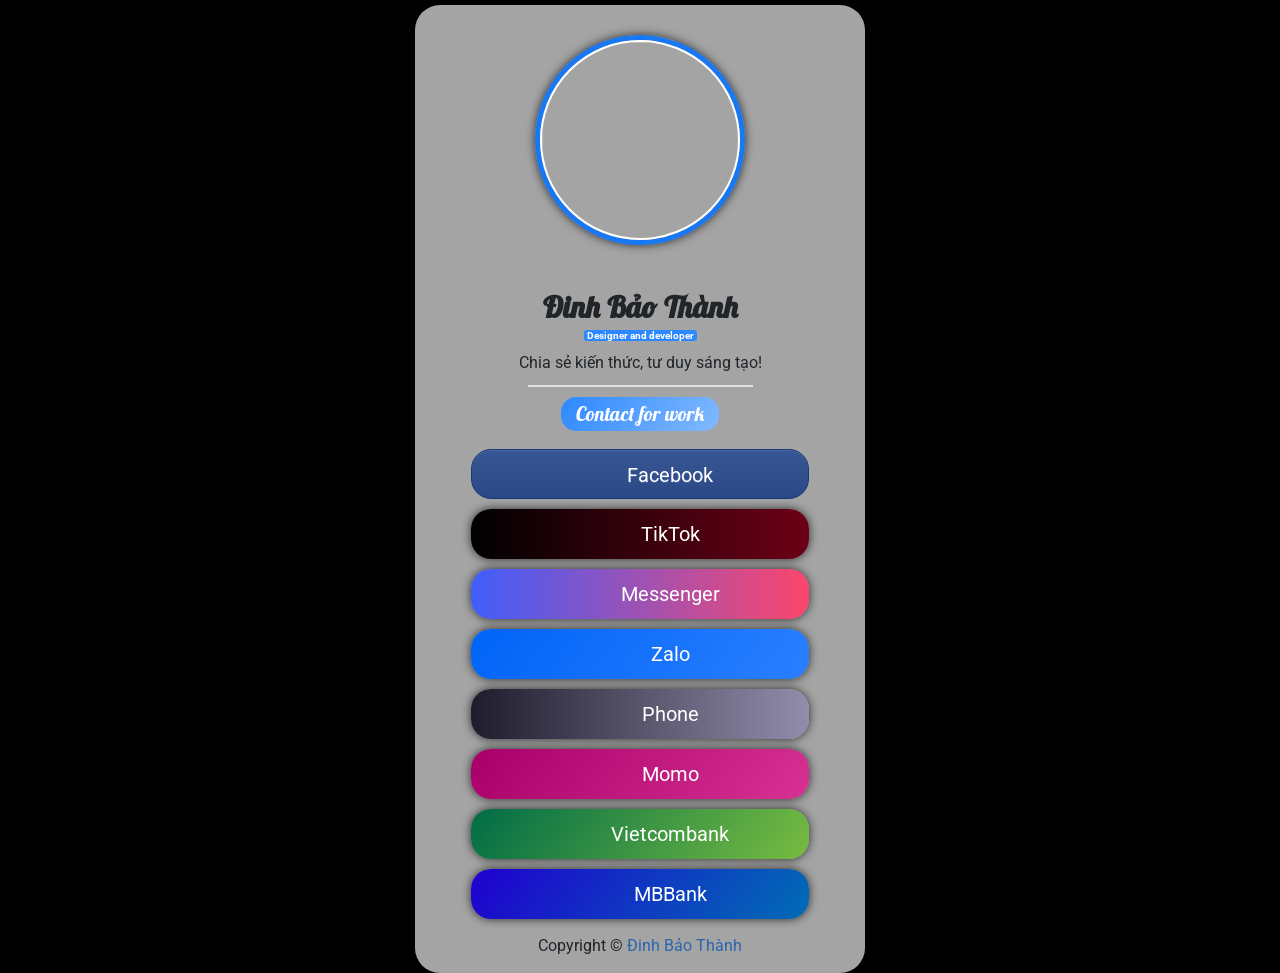
==== commit c44d9f2a: "Update index.html" ====
--- a/index.html
+++ b/index.html
@@ -6,9 +6,9 @@
 <meta content="width=device-width, user-scalable=no, initial-scale=1.0, maximum-scale=1.0, minimum-scale=1.0" name="viewport">
 <link href="https://1.bp.blogspot.com/-hgQuQLjKWiM/YKytpXcsa6I/AAAAAAAAFiU/j3Ixpn1632M_SuCVcgvFY01Vxg5gV2EdwCLcBGAsYHQ/s16000/favicon-1000x1000.png" rel="shortcut icon" type="image/x-icon">
 
-<link href="https://raw.githubusercontent.com/thanhdinhbao/aboutme/8b7cab60537c223b03dc384424d38ad3d25a3074/all.css" rel="stylesheet">
-<link href="https://raw.githubusercontent.com/thanhdinhbao/aboutme/main/bootstrap.min.css" rel="stylesheet">
-<link href="https://raw.githubusercontent.com/thanhdinhbao/aboutme/main/sweetalert2.css" rel="stylesheet">
+<link href="https://cdn.leanhduc.pro.vn/font-awesome/pro-5.15.3/css/all.css" rel="stylesheet">
+<link href="https://cdn.jsdelivr.net/npm/bootstrap@5.0.2/dist/css/bootstrap.min.css" rel="stylesheet">
+<link href="https://cdnjs.cloudflare.com/ajax/libs/limonte-sweetalert2/11.3.4/sweetalert2.css" rel="stylesheet">
 <!-- Bắt đầu css-->
 <style id="page-skin-1" type="text/css">
 <!--
@@ -47,7 +47,7 @@
 <div class="center" id="cover">
 <div id="bg-cover"></div>
 <div id="avatar">
-<img alt="avt" src="https://raw.githubusercontent.com/thanhdinhbao/aboutme/main/thanhdinhbao.jpg">
+<img alt="avt" src="https://cdn.leanhduc.pro.vn/theme/theme-thong-tin-lien-he-version-2-0/images/admin.jpg">
 </div>
 </div>
 <div id="content">
@@ -183,8 +183,8 @@
 </div>
 <div id="bg"></div>
 </div>
-<script src="https://raw.githubusercontent.com/thanhdinhbao/aboutme/main/jquery-3.6.0.min.js"></script>
-<script src="https://raw.githubusercontent.com/thanhdinhbao/aboutme/main/sweetalert2%4011.js"></script>
+<script src="https://code.jquery.com/jquery-3.6.0.min.js"></script>
+<script src="https://cdn.jsdelivr.net/npm/sweetalert2@11"></script>
 <script type="text/javascript">
 			//<![CDATA[
 				// loading
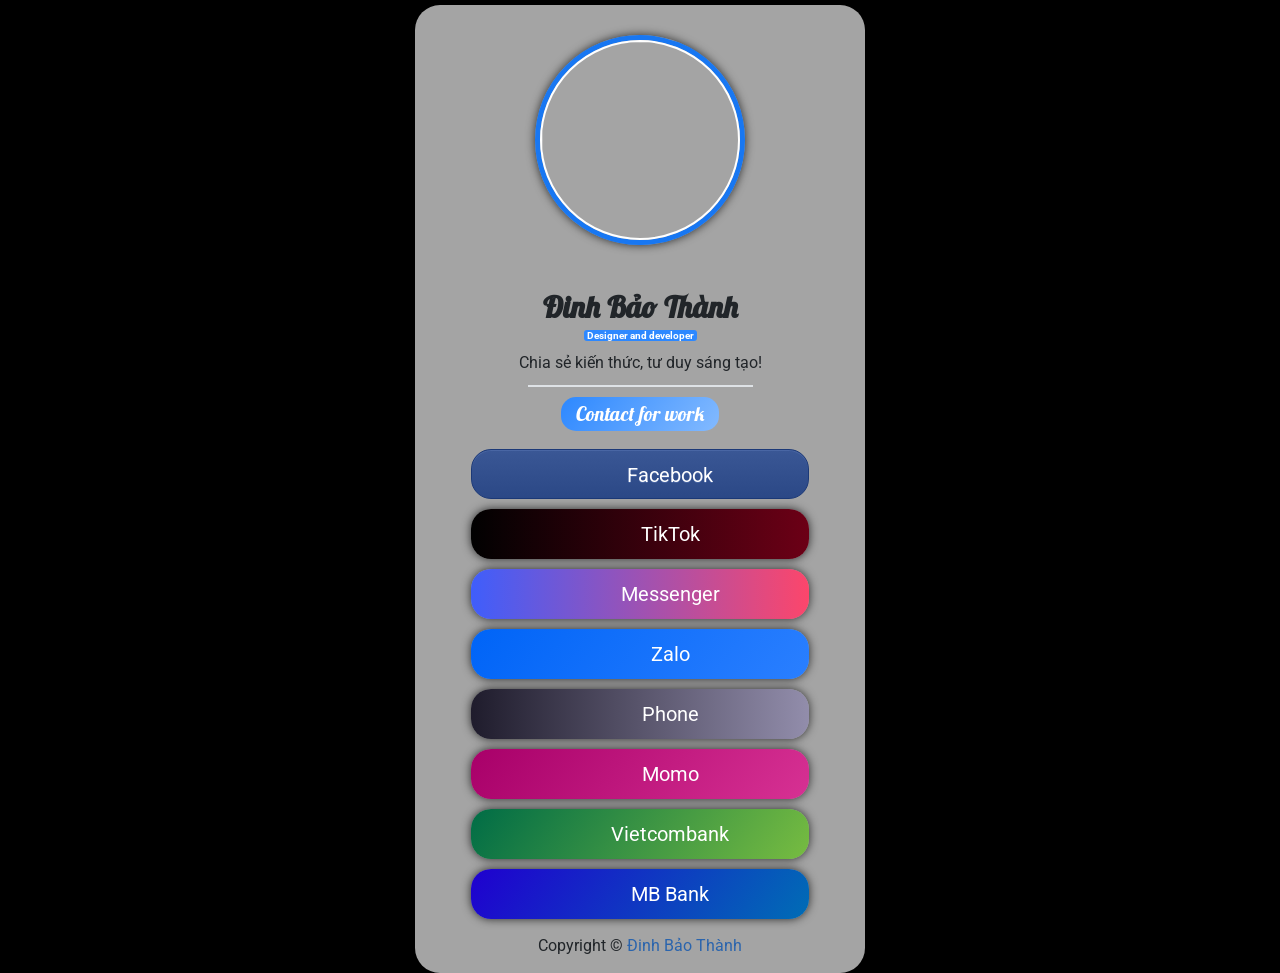
==== commit 0d04f119: "Update index.html" ====
--- a/index.html
+++ b/index.html
@@ -47,7 +47,7 @@
 <div class="center" id="cover">
 <div id="bg-cover"></div>
 <div id="avatar">
-<img alt="avt" src="https://cdn.leanhduc.pro.vn/theme/theme-thong-tin-lien-he-version-2-0/images/admin.jpg">
+<img alt="avt" src="https://raw.githubusercontent.com/thanhdinhbao/aboutme/main/thanhdinhbao.jpg">
 </div>
 </div>
 <div id="content">
@@ -75,7 +75,7 @@
 </div>
 <div class="col-10" onclick="openlink(&quot;https://www.facebook.com/thanhdinhbao.k20/&quot;)">
 <p class="detail">Facebook</p>
-<p class="linked">Đinh Bảo Thành</p>
+<p class="linked">Thanh Dinh Bao</p>
 </div>
 </div>
 </div>
@@ -103,7 +103,7 @@
 </div>
 <div class="col-10" onclick="openlink(&quot;https://www.m.me/thanhdinhbao.k20/&quot;)">
 <p class="detail">Messenger</p>
-<p class="linked">Đinh Bảo Thành</p>
+<p class="linked">Thanh Dinh Bao</p>
 </div>
 </div>
 </div>
@@ -117,7 +117,7 @@
 </div>
 <div class="col-10" onclick="openlink(&quot;https://www.zalo.me/0396084000/&quot;);">
 <p class="detail">Zalo</p>
-<p class="linked">Đinh Bảo Thành</p>
+<p class="linked">Thanh Dinh Bao</p>
 </div>
 </div>
 </div>
@@ -172,7 +172,7 @@
 </div>
 </div>
 <div class="col-10" onclick="copytext(&quot;92222228386&quot;);">
-<p class="detail">MBBank</p>
+<p class="detail">MB Bank</p>
 <p class="linked">92222228386</p>
 </div>
 </div>
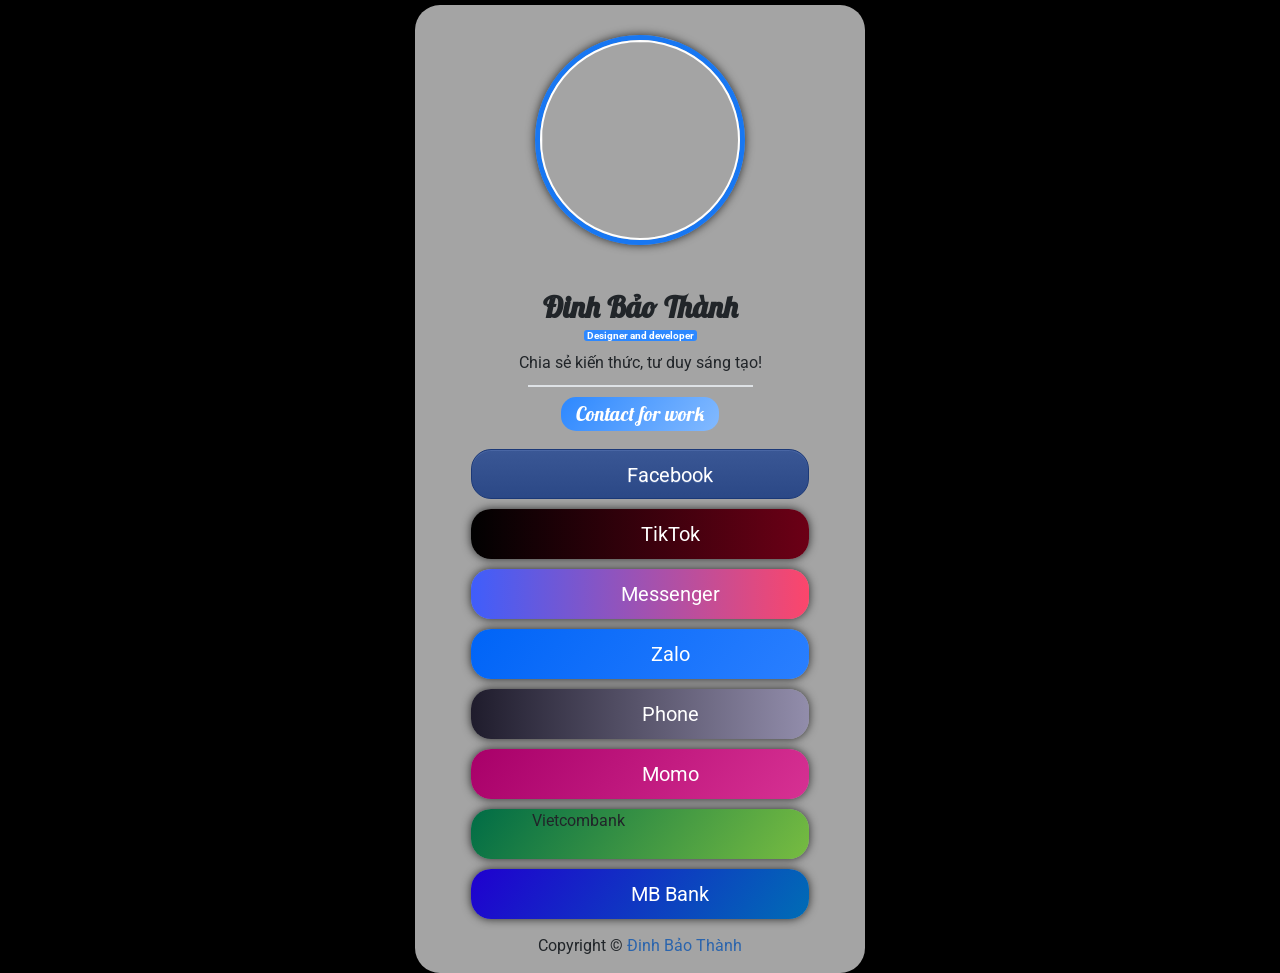
==== commit 62536aa2: "update vietcombank @thanhdinhbao" ====
--- a/index.html
+++ b/index.html
@@ -157,9 +157,9 @@
 <div class="div-logo vietcombank-icon"></div>
 </div>
 </div>
-<div class="col-10" onclick="copytext(&quot;123456789&quot;);">
+<div class="col-10" onclick="copytext(&quot;1033489689>
 <p class="detail">Vietcombank</p>
-<p class="linked">Chưa có hehe</p>
+<p class="linked">1033489689</p>
 </div>
 </div>
 </div>
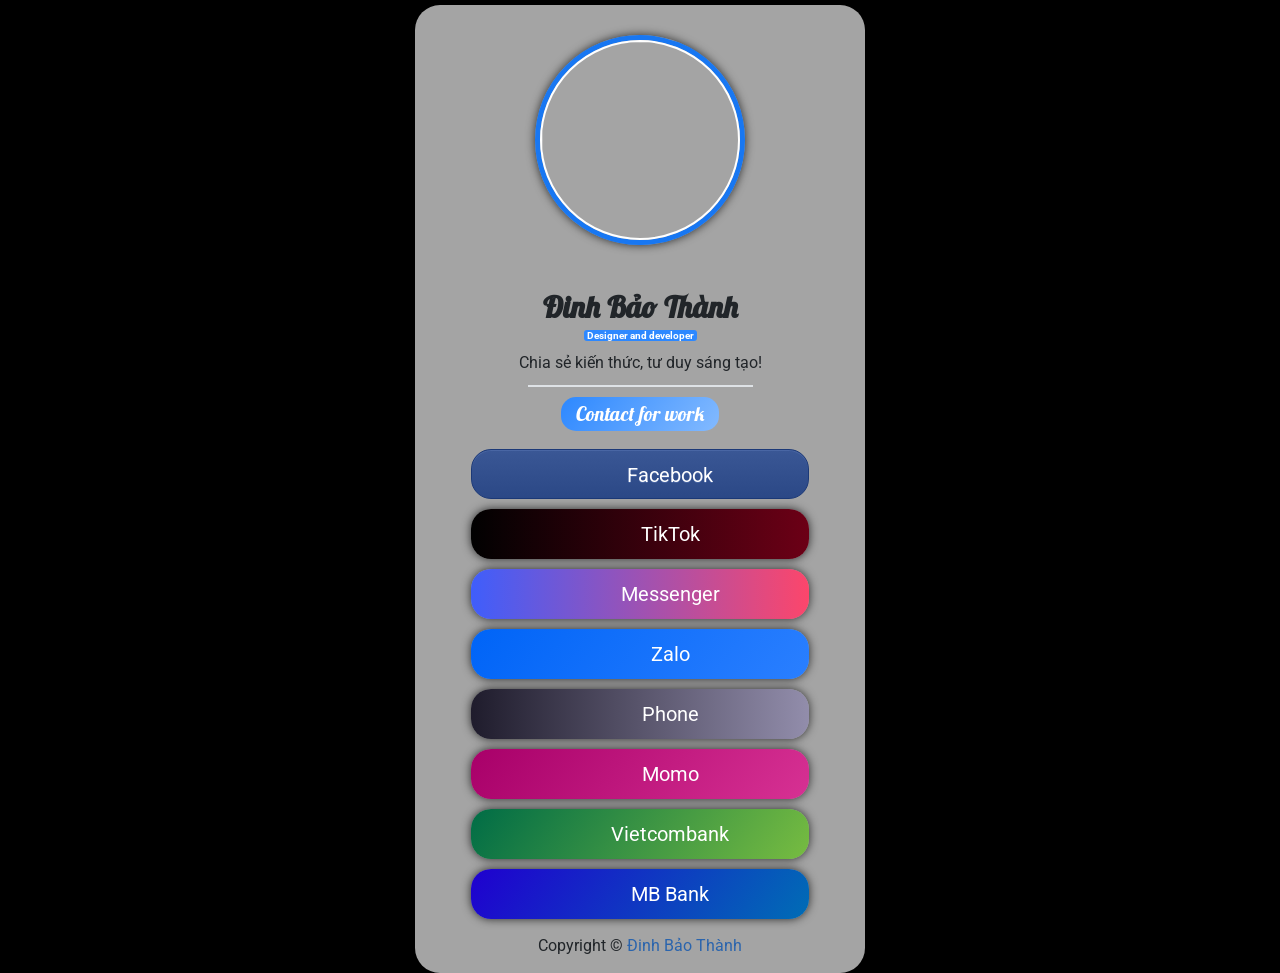
==== commit ccde4e28: "Update index.html" ====
--- a/index.html
+++ b/index.html
@@ -157,7 +157,7 @@
 <div class="div-logo vietcombank-icon"></div>
 </div>
 </div>
-<div class="col-10" onclick="copytext(&quot;1033489689>
+<div class="col-10" onclick="copytext(&quot;1033489689;);">
 <p class="detail">Vietcombank</p>
 <p class="linked">1033489689</p>
 </div>
